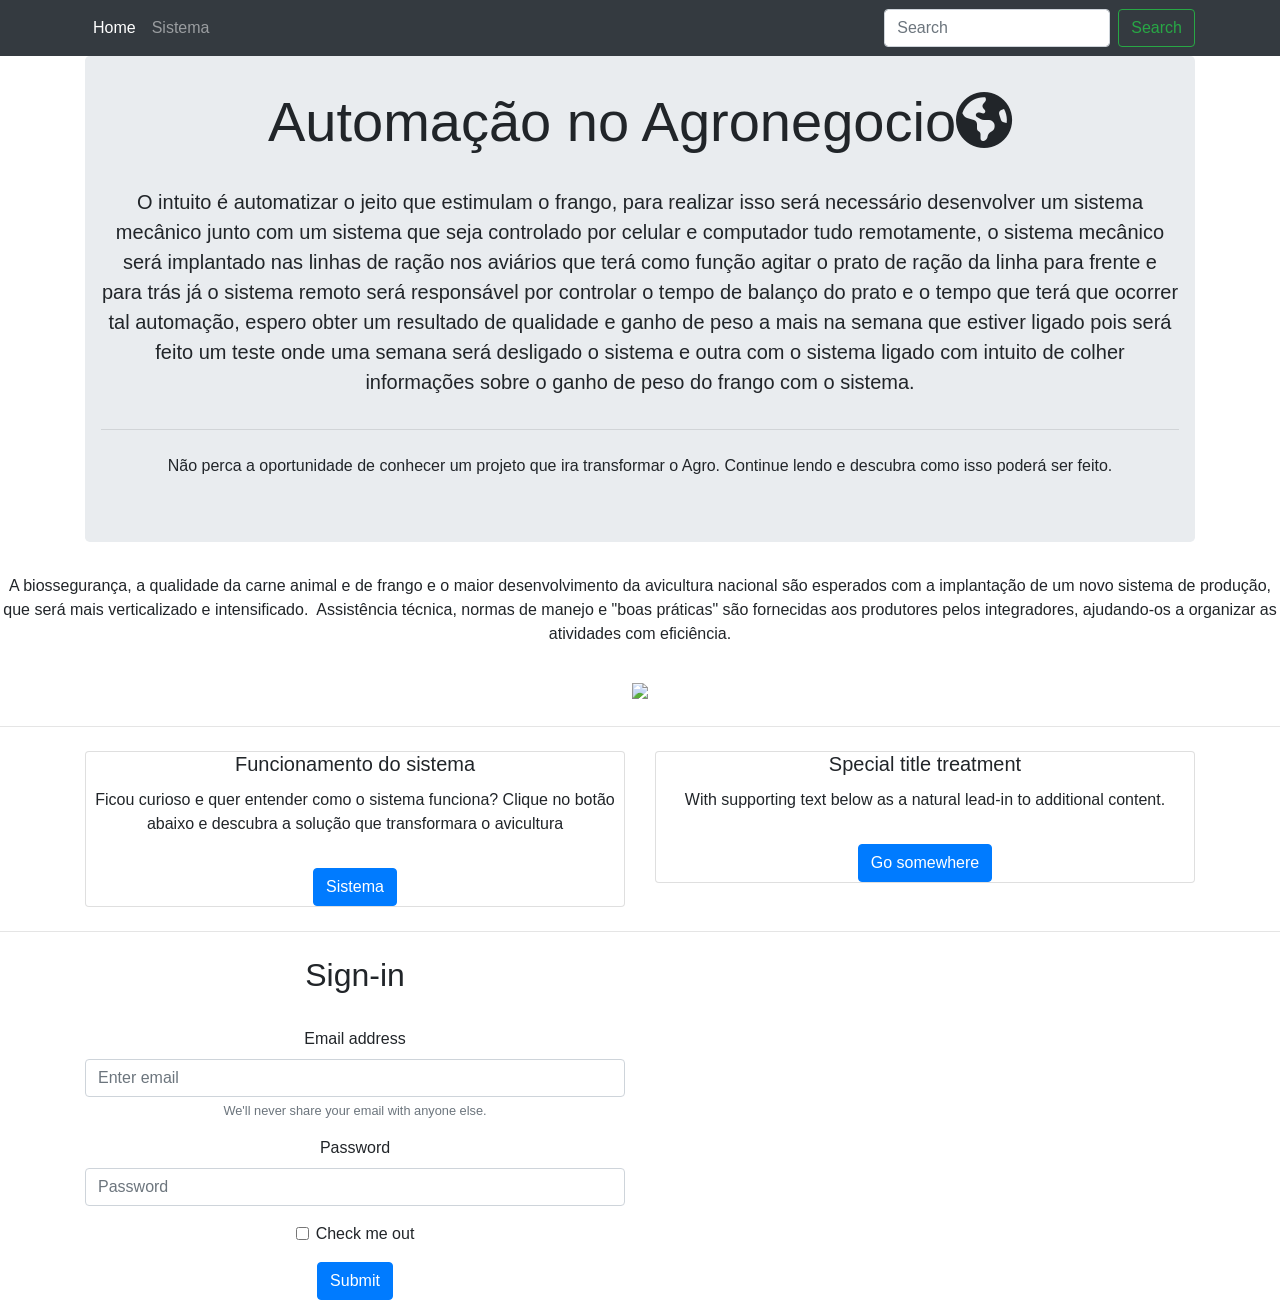
==== templates/index.html @ 76e5a64f "Add files via upload" ====
<!DOCTYPE html>
<html lang="en">

<head>
    <meta charset="UTF-8">
    <meta name="viewport" content="width=device-width, initial-scale=1.0">
    <meta http-equiv="X-UA-Compatible" content="ie=edge">
    <link rel="stylesheet" href="../static/css/bootstrap.min.css">
    <link rel="stylesheet" href="../static/fa/css/all.min.css">
    <script src="../static/js/bootstrap.min.js"></script>
    <title>Automação no Agronegocio Familiar</title>
</head>

<body>

    <nav class="navbar navbar-expand-lg navbar-dark bg-dark">
        <div class="container">
            <button class="navbar-toggler" type="button" data-toggle="collapse" data-target="#navbarSupportedContent"
                aria-controls="navbarSupportedContent" aria-expanded="false" aria-label="Toggle navigation">
                <span class="navbar-toggler-icon"></span>
            </button>
            <div class="collapse navbar-collapse" id="navbarSupportedContent">
                <ul class="navbar-nav mr-auto">
                    <li class="nav-item active">
                        <a class="nav-link" href="#">Home <span class="sr-only">(current)</span></a>
                    </li>
                    <li class="nav-item">
                        <a class="nav-link" href="automacao.html">Sistema</a>
                    </li>
                </ul>
                <form class="form-inline my-2 my-lg-0">
                    <input class="form-control mr-sm-2" type="search" placeholder="Search" aria-label="Search">
                    <button class="btn btn-outline-success my-2 my-sm-0" type="submit">Search</button>
                </form>
            </div>
        </div>
    </nav>

    <div class="container">
        <div class="jumbotron">
            <h1 class="display-4">Automação no Agronegocio<i class="fas fa-globe-americas"></i></h1>
            <p class="lead">O intuito é automatizar o jeito que estimulam o frango, para realizar isso será necessário desenvolver um sistema mecânico junto com um sistema que seja controlado por celular e computador tudo remotamente, o sistema mecânico será implantado nas linhas de ração nos aviários que terá como função agitar o prato de ração da linha para frente e para trás já o sistema remoto será responsável por controlar o tempo de balanço do prato e o tempo que terá que ocorrer tal automação, espero obter um resultado de qualidade e ganho de peso a mais na semana que estiver ligado pois será feito um teste onde uma semana será desligado o sistema e outra com o sistema ligado com intuito de colher informações sobre o ganho de peso do frango com o sistema. </p>
            <hr class="my-4">
            <p>Não perca a oportunidade de conhecer um projeto que ira transformar o Agro. Continue lendo e descubra como isso poderá ser feito.</p>
        </div>
    </div>

    <p class="texto"> A biossegurança, a qualidade da carne animal e de frango e o maior desenvolvimento da avicultura nacional são esperados com a implantação de um novo sistema de produção, que será mais verticalizado e intensificado.  Assistência técnica, normas de manejo e "boas práticas" são fornecidas aos produtores pelos integradores, ajudando-os a organizar as atividades com eficiência.</p>
    <img src="https://agroceresmultimix.com.br/blog/wp-content/uploads/2017/10/aves1.jpg">
    <hr class="my-4">

    <div class="container">
        <div class="row">
            <div class="col-sm-6">
                <div class="card">
                    <div class="card-body">
                        <h5 class="card-title">Funcionamento do sistema</h5>
                        <p class="card-text">Ficou curioso e quer entender como o sistema funciona? Clique no botão abaixo e descubra a solução que transformara o avicultura</p>
                        <a href="automacao.html" class="btn btn-primary">Sistema</a>
                    </div>
                </div>
            </div>
            <div class="col-sm-6">
                <div class="card">
                    <div class="card-body">
                        <h5 class="card-title">Special title treatment</h5>
                        <p class="card-text">With supporting text below as a natural lead-in to additional content.</p>
                        <a href="#" class="btn btn-primary">Go somewhere</a>
                    </div>
                </div>
            </div>
        </div>
    </div>
     <hr class="my-4">

    <div class="container mt-4">
        <div class="row">
            <div class="col-6">
                <h2>Sign-in</h2>
                <form>
                    <div class="form-group">
                        <label for="exampleInputEmail1">Email address</label>
                        <input type="email" class="form-control" id="exampleInputEmail1" aria-describedby="emailHelp"
                            placeholder="Enter email">
                        <small id="emailHelp" class="form-text text-muted">We'll never share your email with anyone
                            else.</small>
                    </div>
                    <div class="form-group">
                        <label for="exampleInputPassword1">Password</label>
                        <input type="password" class="form-control" id="exampleInputPassword1" placeholder="Password">
                    </div>
                    <div class="form-group form-check">
                        <input type="checkbox" class="form-check-input" id="exampleCheck1">
                        <label class="form-check-label" for="exampleCheck1">Check me out</label>
                    </div>
                    <button type="submit" class="btn btn-primary">Submit</button>
                </form>
            </div>
        </div>
    </div>

</body>

</html>
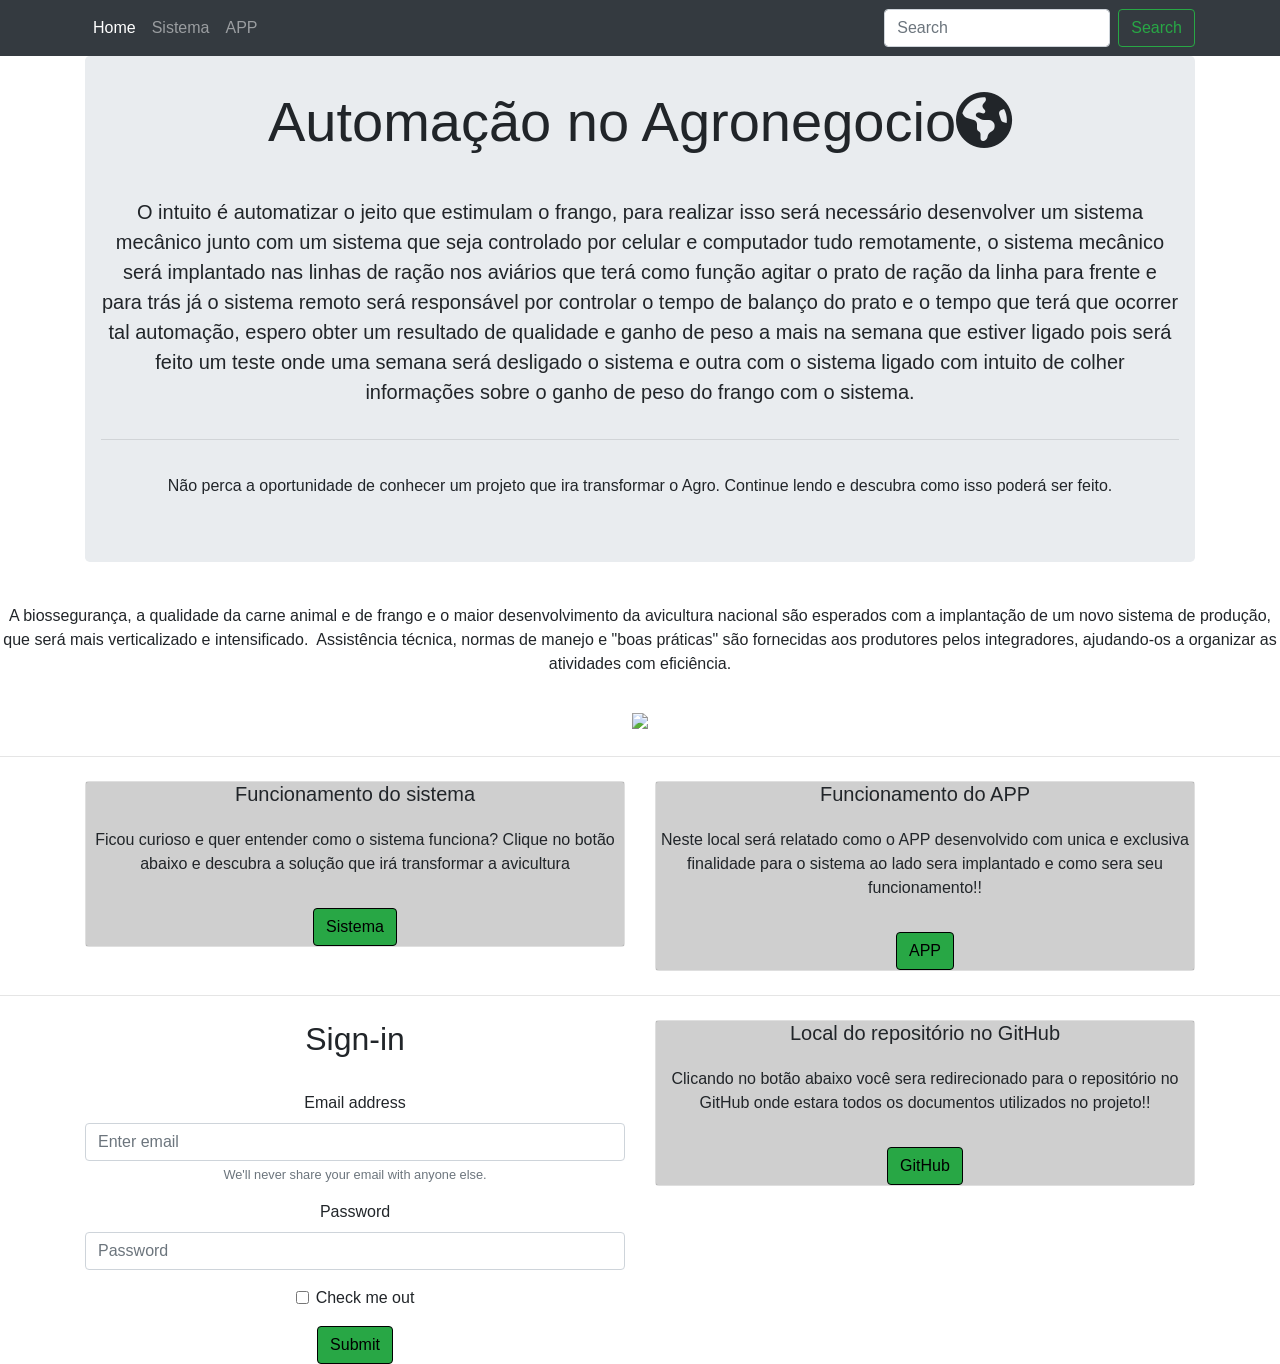
==== commit feb3debc: "Add files via upload" ====
--- a/templates/index.html
+++ b/templates/index.html
@@ -1,5 +1,5 @@
 <!DOCTYPE html>
-<html lang="en">
+<html lang="pt-br">
 
 <head>
     <meta charset="UTF-8">
@@ -22,10 +22,13 @@
             <div class="collapse navbar-collapse" id="navbarSupportedContent">
                 <ul class="navbar-nav mr-auto">
                     <li class="nav-item active">
-                        <a class="nav-link" href="#">Home <span class="sr-only">(current)</span></a>
+                        <a class="nav-link" href="index.html">Home <span class="sr-only">(current)</span></a>
                     </li>
                     <li class="nav-item">
                         <a class="nav-link" href="automacao.html">Sistema</a>
+                    </li>
+                    <li class="nav-item">
+                        <a class="nav-link" href="APP.html">APP</a>
                     </li>
                 </ul>
                 <form class="form-inline my-2 my-lg-0">
@@ -55,7 +58,7 @@
                 <div class="card">
                     <div class="card-body">
                         <h5 class="card-title">Funcionamento do sistema</h5>
-                        <p class="card-text">Ficou curioso e quer entender como o sistema funciona? Clique no botão abaixo e descubra a solução que transformara o avicultura</p>
+                        <p class="card-text">Ficou curioso e quer entender como o sistema funciona? Clique no botão abaixo e descubra a solução que irá transformar a avicultura</p>
                         <a href="automacao.html" class="btn btn-primary">Sistema</a>
                     </div>
                 </div>
@@ -63,9 +66,9 @@
             <div class="col-sm-6">
                 <div class="card">
                     <div class="card-body">
-                        <h5 class="card-title">Special title treatment</h5>
-                        <p class="card-text">With supporting text below as a natural lead-in to additional content.</p>
-                        <a href="#" class="btn btn-primary">Go somewhere</a>
+                            <h5 class="card-title">Funcionamento do APP</h5>
+                        <p class="card-text">Neste local será relatado como o APP desenvolvido com unica e exclusiva finalidade para o sistema ao lado sera implantado e como sera seu funcionamento!!</p>
+                        <a href="APP.html" class="btn btn-primary">APP</a>
                     </div>
                 </div>
             </div>
@@ -96,6 +99,15 @@
                     <button type="submit" class="btn btn-primary">Submit</button>
                 </form>
             </div>
+             <div class="col-sm-6">
+                <div class="card">
+                    <div class="card-body">
+                            <h5 class="card-title">Local do repositório no GitHub</h5>
+                        <p class="card-text">Clicando no botão abaixo você sera redirecionado para o repositório no GitHub onde estara todos os documentos utilizados no projeto!!</p>
+                        <a href="#" class="btn btn-primary">GitHub</a>
+                    </div>
+                </div>
+            </div>
         </div>
     </div>
 
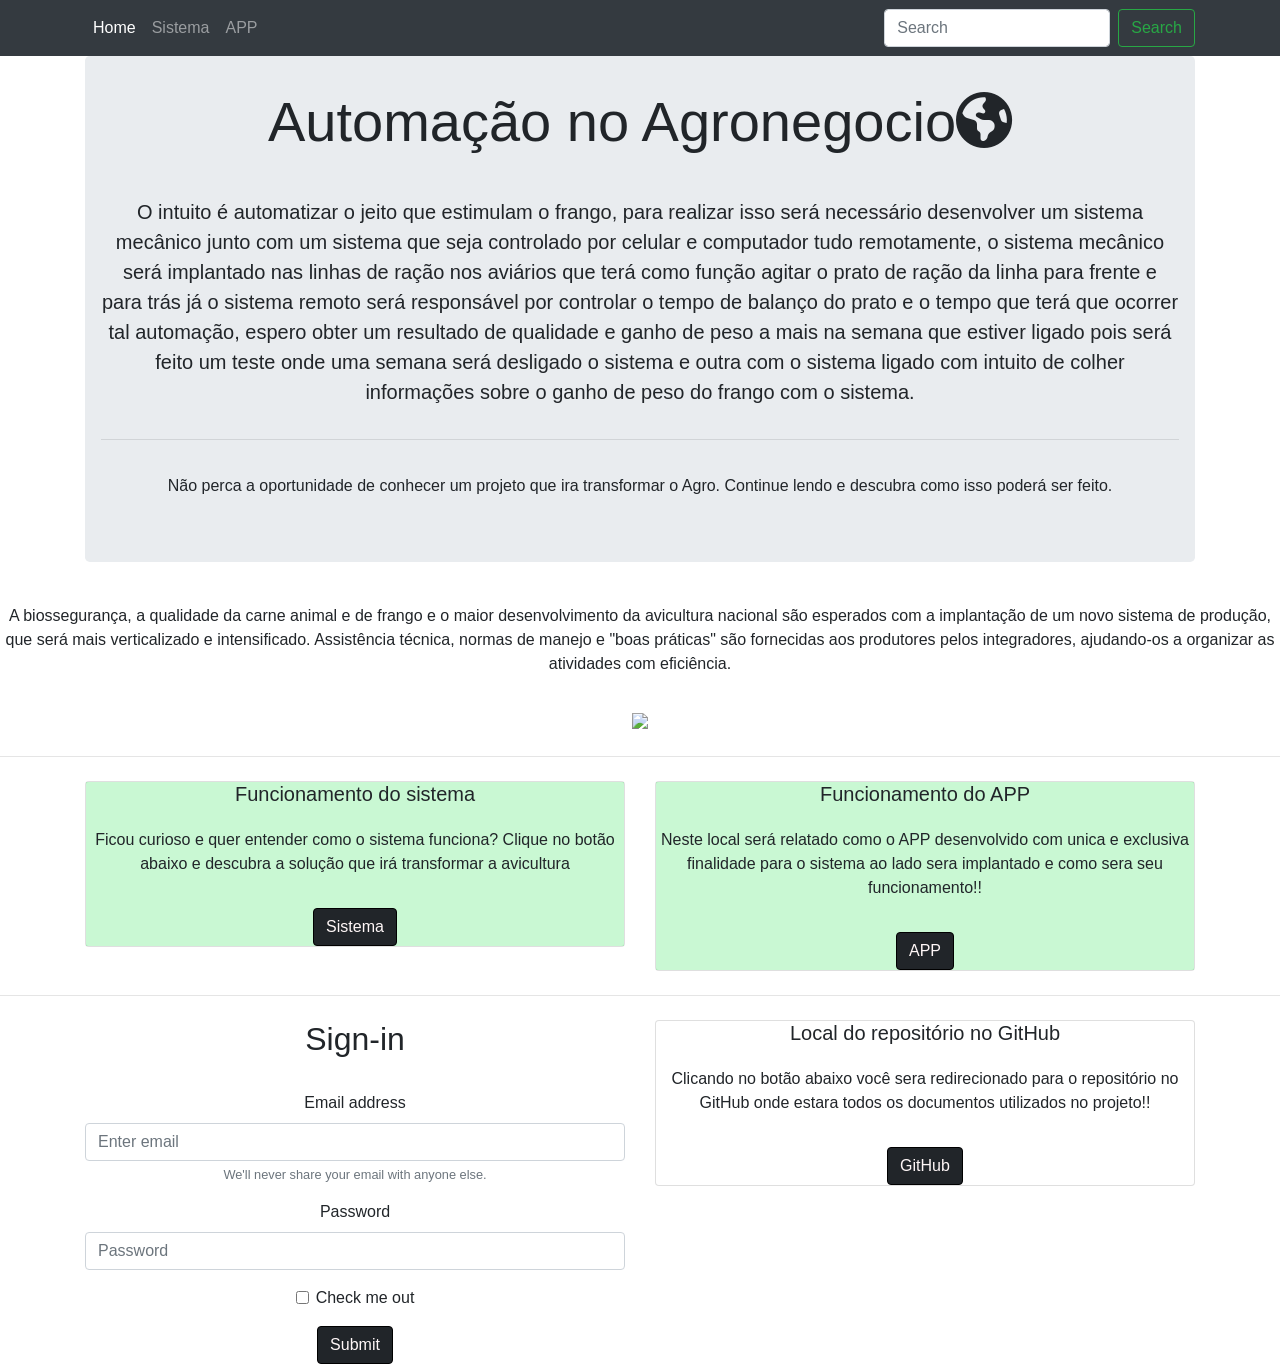
==== commit b86beadb: "Add files via upload" ====
--- a/templates/index.html
+++ b/templates/index.html
@@ -48,7 +48,7 @@
         </div>
     </div>
 
-    <p class="texto"> A biossegurança, a qualidade da carne animal e de frango e o maior desenvolvimento da avicultura nacional são esperados com a implantação de um novo sistema de produção, que será mais verticalizado e intensificado.  Assistência técnica, normas de manejo e "boas práticas" são fornecidas aos produtores pelos integradores, ajudando-os a organizar as atividades com eficiência.</p>
+    <p class="texto"> A biossegurança, a qualidade da carne animal e de frango e o maior desenvolvimento da avicultura nacional são esperados com a implantação de um novo sistema de produção, que será mais verticalizado e intensificado.  Assistência técnica, normas de manejo e "boas práticas" são fornecidas aos produtores pelos integradores, ajudando-os a organizar as atividades com eficiência.</p>
     <img src="https://agroceresmultimix.com.br/blog/wp-content/uploads/2017/10/aves1.jpg">
     <hr class="my-4">
 
@@ -59,7 +59,7 @@
                     <div class="card-body">
                         <h5 class="card-title">Funcionamento do sistema</h5>
                         <p class="card-text">Ficou curioso e quer entender como o sistema funciona? Clique no botão abaixo e descubra a solução que irá transformar a avicultura</p>
-                        <a href="automacao.html" class="btn btn-primary">Sistema</a>
+                        <a href="automacao.html" target="_blank" class="btn btn-primary">Sistema</a>
                     </div>
                 </div>
             </div>
@@ -68,7 +68,7 @@
                     <div class="card-body">
                             <h5 class="card-title">Funcionamento do APP</h5>
                         <p class="card-text">Neste local será relatado como o APP desenvolvido com unica e exclusiva finalidade para o sistema ao lado sera implantado e como sera seu funcionamento!!</p>
-                        <a href="APP.html" class="btn btn-primary">APP</a>
+                        <a href="APP.html" target="_blank"  class="btn btn-primary">APP</a>
                     </div>
                 </div>
             </div>
@@ -101,10 +101,10 @@
             </div>
              <div class="col-sm-6">
                 <div class="card">
-                    <div class="card-body">
+                    <div class="card-github">
                             <h5 class="card-title">Local do repositório no GitHub</h5>
                         <p class="card-text">Clicando no botão abaixo você sera redirecionado para o repositório no GitHub onde estara todos os documentos utilizados no projeto!!</p>
-                        <a href="#" class="btn btn-primary">GitHub</a>
+                        <a href="https://github.com/JoaoZurlo/PI-EngenhariaDaComputacao2023.git" target="_blank" class="btn btn-primary">GitHub</a>
                     </div>
                 </div>
             </div>
